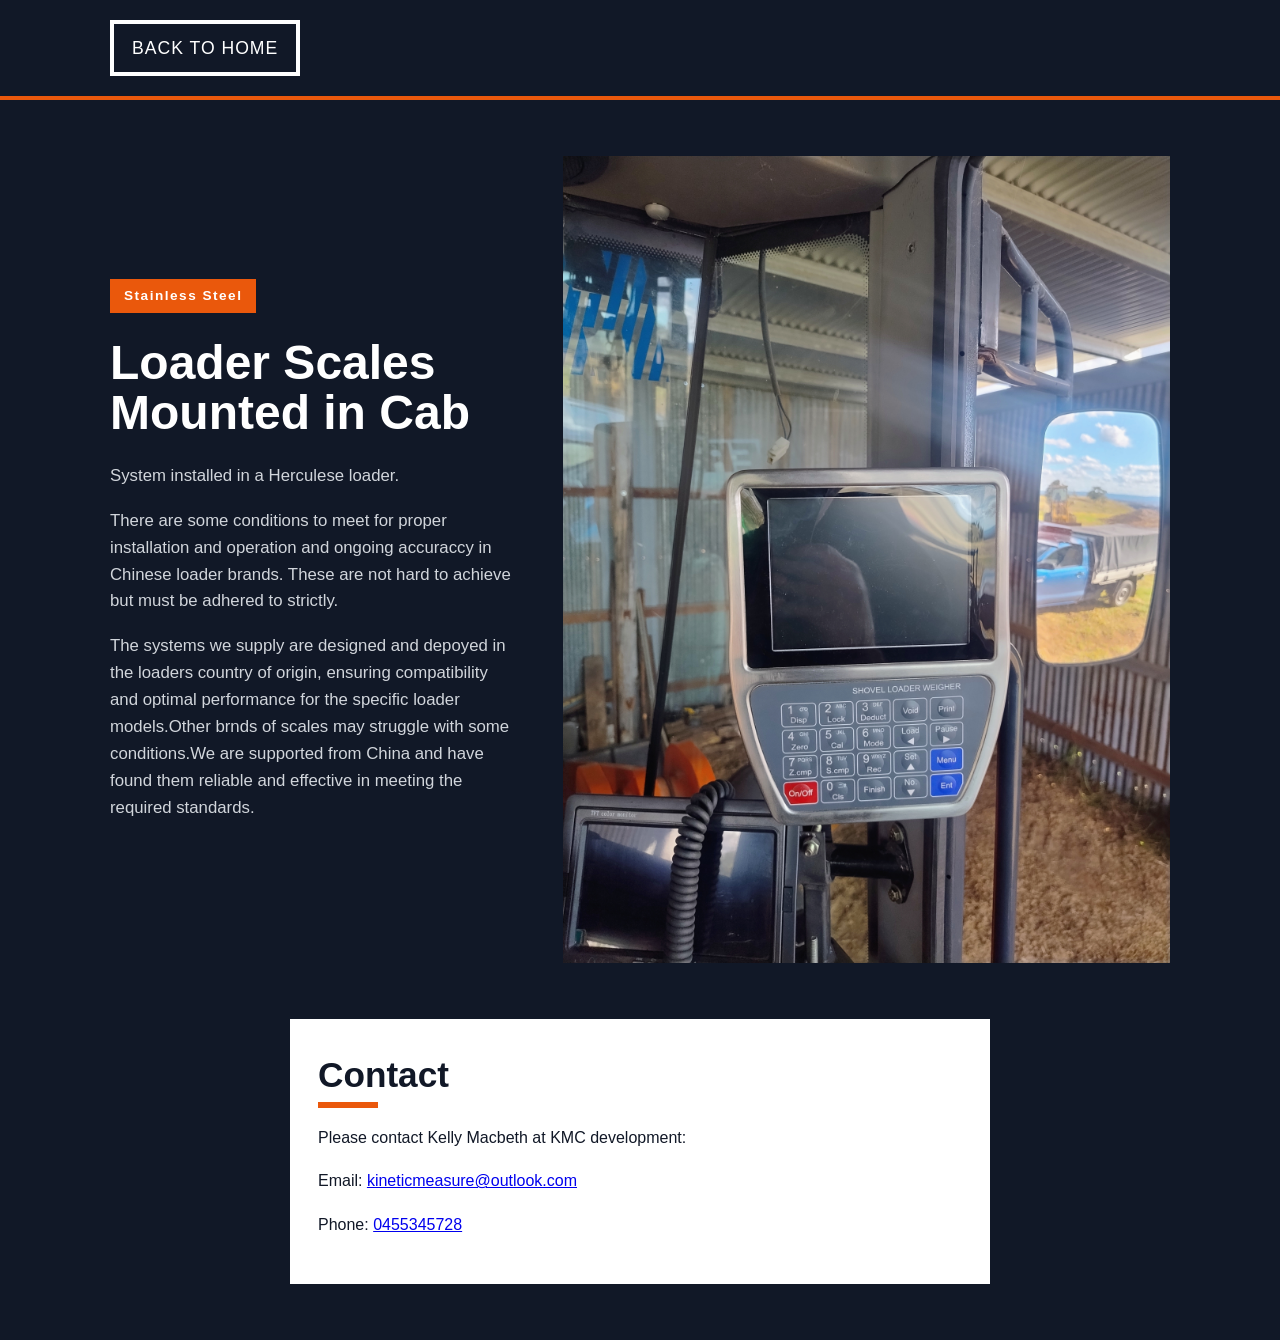
==== showcase.html @ 16864ab4 "Initial site" ====
<!DOCTYPE html>
<html lang="en">
<head>
    <meta charset="UTF-8">
    <meta name="viewport" content="width=device-width, initial-scale=1.0">
    <title>Portable Boom | Volume to Weight Scanners</title>
    <link rel="stylesheet" href="style.css">
</head>
<body class="showcase-page">
    <nav class="showcase-nav" aria-label="Page navigation">
        <div class="container">
            <a href="index.html" class="btn">Back to home</a>
        </div>
    </nav>

    <main class="showcase-layout container">
        <section class="showcase-copy" aria-labelledby="boom-title">
            <span class="badge">Stainless Steel</span>
            <h1 id="boom-title">Loader Scales Mounted in Cab </h1>
            <p>System installed in a Herculese loader.</p>
            <p>There are some conditions to meet for proper installation and operation and ongoing accuraccy in Chinese loader brands. These are not hard to achieve but must be adhered to strictly.</p>
            <p>The systems we supply are designed and depoyed in the loaders country of origin, ensuring compatibility and optimal performance for the specific loader models.Other brnds of scales may struggle with some conditions.We are supported from China and have found them reliable and effective in meeting the required standards.</p>
        </section>
        <img class="showcase-image" src="BudgetLoader.jpg" alt="Portable boom weighing system">
    </main>

    <section id="contact-info" class="order-info" aria-labelledby="contact-title">
        <h2 id="contact-title">Contact</h2>
        <p>Please contact Kelly Macbeth at KMC development:</p>
        <p>Email: <a href="mailto:kineticmeasure@outlook.com">kineticmeasure@outlook.com</a></p>
        <p>Phone: <a href="tel:0455345728">0455345728</a></p>
    </section>

</body>
</html>
---- style.css ----
/* --- RESET & DESIGN VARIABLE SYSTEM --- */
* {
    margin: 0;
    padding: 0;
    box-sizing: border-box;
}

:root {
    --bg-clean: #f9fafb;      /* Bright, modern slate white */
    --primary-trade: #ea580c; /* High-vis safety orange / amber */
    --steel: #111827;         /* Deep structural steel charcoal */
    --plaster: #ffffff;
    --border-thick: 4px;      /* Heavy industrial lines */
}

body {
    font-family: 'Impact', 'Arial Black', sans-serif; /* Hard-hitting headers */
    background-color: var(--bg-clean);
    color: var(--steel);
    line-height: 1.6;
}

.container {
    max-width: 1100px;
    margin: 0 auto;
    padding: 50px 20px;
}

/* --- HERO BLOCK --- */
.hero {
    background-color: var(--steel);
    color: var(--plaster);
    text-align: left;
    padding: 100px 20px;
    border-bottom: var(--border-thick) solid var(--primary-trade);
}

.badge {
    background-color: var(--primary-trade);
    color: var(--plaster);
    font-family: sans-serif;
    font-size: 0.85rem;
    padding: 6px 14px;
    font-weight: 900;
    letter-spacing: 1.5px;
    display: inline-block;
    margin-bottom: 25px;
}

.hero h1 {
    font-size: 4rem;
    letter-spacing: 0.5px;
    line-height: 1.1;
    margin-bottom: 20px;
}

.hero p {
    font-family: Arial, sans-serif;
    font-size: 1.25rem;
    max-width: 700px;
    color: #9ca3af;
    margin-bottom: 35px;
}

/* --- VALUE SUB-BAR --- */
.value-bar {
    background-color: #f3f4f6;
    border-bottom: var(--border-thick) solid var(--steel);
}

.value-grid {
    display: grid;
    grid-template-columns: repeat(auto-fit, minmax(280px, 1fr));
    gap: 20px;
    padding: 25px 20px;
    font-family: sans-serif;
    font-size: 1rem;
}

/* --- BUTTON ELEMENTS --- */
.btn {
    display: inline-block;
    padding: 18px 36px;
    font-size: 1.1rem;
    text-decoration: none;
    text-transform: uppercase;
    border: var(--border-thick) solid var(--steel);
    letter-spacing: 1px;
    transition: transform 0.05s ease;
}

.btn-primary {
    background-color: var(--primary-trade);
    color: var(--plaster);
    border-color: var(--primary-trade);
}

.btn-secondary {
    background-color: transparent;
    color: var(--steel);
}

.btn:hover {
    transform: translate(-2px, -2px);
}

/* --- INDUSTRIAL SERVICE CARDS --- */
h2 {
    font-size: 2.8rem;
    margin-bottom: 35px;
    position: relative;
    display: inline-block;
}

h2::after {
    content: '';
    position: absolute;
    left: 0;
    bottom: -5px;
    width: 60px;
    height: 6px;
    background-color: var(--primary-trade);
}

.grid {
    display: grid;
    grid-template-columns: repeat(auto-fit, minmax(320px, 1fr));
    gap: 40px;
}

.card {
    background: var(--plaster);
    border: var(--border-thick) solid var(--steel);
    padding: 35px;
    box-shadow: 10px 10px 0px var(--steel); /* Brutalist builder shadow */
}

.card h3 {
    font-size: 2rem;
    margin-bottom: 15px;
    color: var(--steel);
}

.card p {
    font-family: sans-serif;
    color: #4b5563;
    margin-bottom: 25px;
}

.card-image {
    display: block;
    width: 100%;
    height: auto;
    border: 2px solid var(--steel);
}

.card ul {
    list-style: none;
    font-family: sans-serif;
    font-weight: bold;
}

.card li {
    margin-bottom: 12px;
    color: var(--steel);
}

/* --- PAYPAL BOX --- */
.paypal-box {
    border: 4px dashed var(--steel);
    background-color: #fff7ed;
    padding: 40px;
    text-align: center;
    box-shadow: 6px 6px 0px var(--primary-trade);
}

.paypal-box h4 {
    font-size: 1.8rem;
    margin-bottom: 10px;
}

.paypal-box p {
    font-family: sans-serif;
    margin-bottom: 25px;
}

/* --- FOOTER --- */
footer {
    background-color: var(--steel);
    color: #6b7280;
    text-align: center;
    padding: 40px 20px;
    font-family: sans-serif;
    font-size: 0.9rem;
    border-top: var(--border-thick) solid var(--steel);
}

/* --- PORTABLE BOOM SHOWCASE PAGE --- */
.showcase-page {
    min-height: 100vh;
    background-color: var(--steel);
    color: var(--plaster);
}

.showcase-nav {
    padding: 20px;
    border-bottom: var(--border-thick) solid var(--primary-trade);
}

.showcase-nav .container {
    padding: 0 20px;
}

.showcase-nav .btn {
    padding: 10px 18px;
    color: var(--plaster);
    border-color: var(--plaster);
}

.showcase-layout {
    min-height: calc(100vh - 88px);
    display: grid;
    grid-template-columns: minmax(280px, 0.8fr) minmax(0, 1.2fr);
    align-items: center;
    gap: 48px;
    padding-top: 56px;
    padding-bottom: 56px;
}

.showcase-copy h1 {
    font-size: 3rem;
    line-height: 1.05;
    margin-bottom: 24px;
}

.showcase-copy p {
    color: #d1d5db;
    font-family: Arial, sans-serif;
    font-size: 1.05rem;
    margin-bottom: 18px;
}

.showcase-image {
    display: block;
    width: 100%;
    margin: 0 auto;
    object-fit: contain;
}

.order-info {
    max-width: 700px;
    margin: 0 auto 56px;
    padding: 28px;
    background: var(--plaster);
    color: var(--steel);
    font-family: Arial, sans-serif;
}

.order-info h2 {
    font-family: 'Impact', 'Arial Black', sans-serif;
    font-size: 2.2rem;
    margin-bottom: 22px;
}

.order-info p {
    margin-bottom: 18px;
}

.order-form {
    display: grid;
    gap: 18px;
    margin: 28px 0 36px;
}

.form-field {
    display: grid;
    gap: 6px;
}

.form-field label {
    font-weight: 700;
}

.form-field input,
.form-field textarea {
    width: 100%;
    padding: 12px;
    border: 2px solid #9ca3af;
    border-radius: 2px;
    color: var(--steel);
    font: inherit;
}

.form-field input:focus,
.form-field textarea:focus {
    outline: 3px solid var(--primary-trade);
    outline-offset: 2px;
}

.form-submit {
    justify-self: start;
    padding: 14px 20px;
    border: 2px solid var(--steel);
    background: var(--primary-trade);
    color: var(--plaster);
    font: inherit;
    font-weight: 700;
    cursor: pointer;
}

.form-submit:hover {
    background: var(--steel);
}

.punter-box {
    margin-top: 28px;
    padding: 20px;
    background: #f7f7f7;
    border: 2px solid #d1d5db;
}

.punter-box h3 {
    margin-bottom: 8px;
    font-family: 'Impact', 'Arial Black', sans-serif;
}

.punter-box p {
    margin-bottom: 0;
}

@media (max-width: 700px) {
    .container {
        padding: 38px 16px;
    }

    .hero {
        padding: 64px 16px;
    }

    .hero h1 {
        font-size: 2.5rem;
    }

    .hero p {
        font-size: 1.1rem;
    }

    .badge {
        font-size: 0.75rem;
        letter-spacing: 1px;
    }

    .btn {
        width: 100%;
        padding: 15px 18px;
        text-align: center;
    }

    h2 {
        font-size: 2.25rem;
        margin-bottom: 28px;
    }

    .grid {
        grid-template-columns: minmax(0, 1fr);
        gap: 28px;
    }

    .value-grid {
        grid-template-columns: minmax(0, 1fr);
        gap: 16px;
        padding: 24px 16px;
    }

    .card {
        padding: 24px;
        box-shadow: 6px 6px 0 var(--steel);
    }

    .card h3 {
        font-size: 1.7rem;
    }

    .showcase-nav {
        padding: 14px 16px;
    }

    .showcase-nav .container {
        padding: 0;
    }

    .showcase-nav .btn {
        width: auto;
    }

    .showcase-layout {
        grid-template-columns: minmax(0, 1fr);
        gap: 32px;
        padding-top: 38px;
        padding-bottom: 38px;
    }

    .showcase-copy h1 {
        font-size: 2.35rem;
    }

    .order-info {
        margin: 0 16px 38px;
        padding: 22px;
    }
}
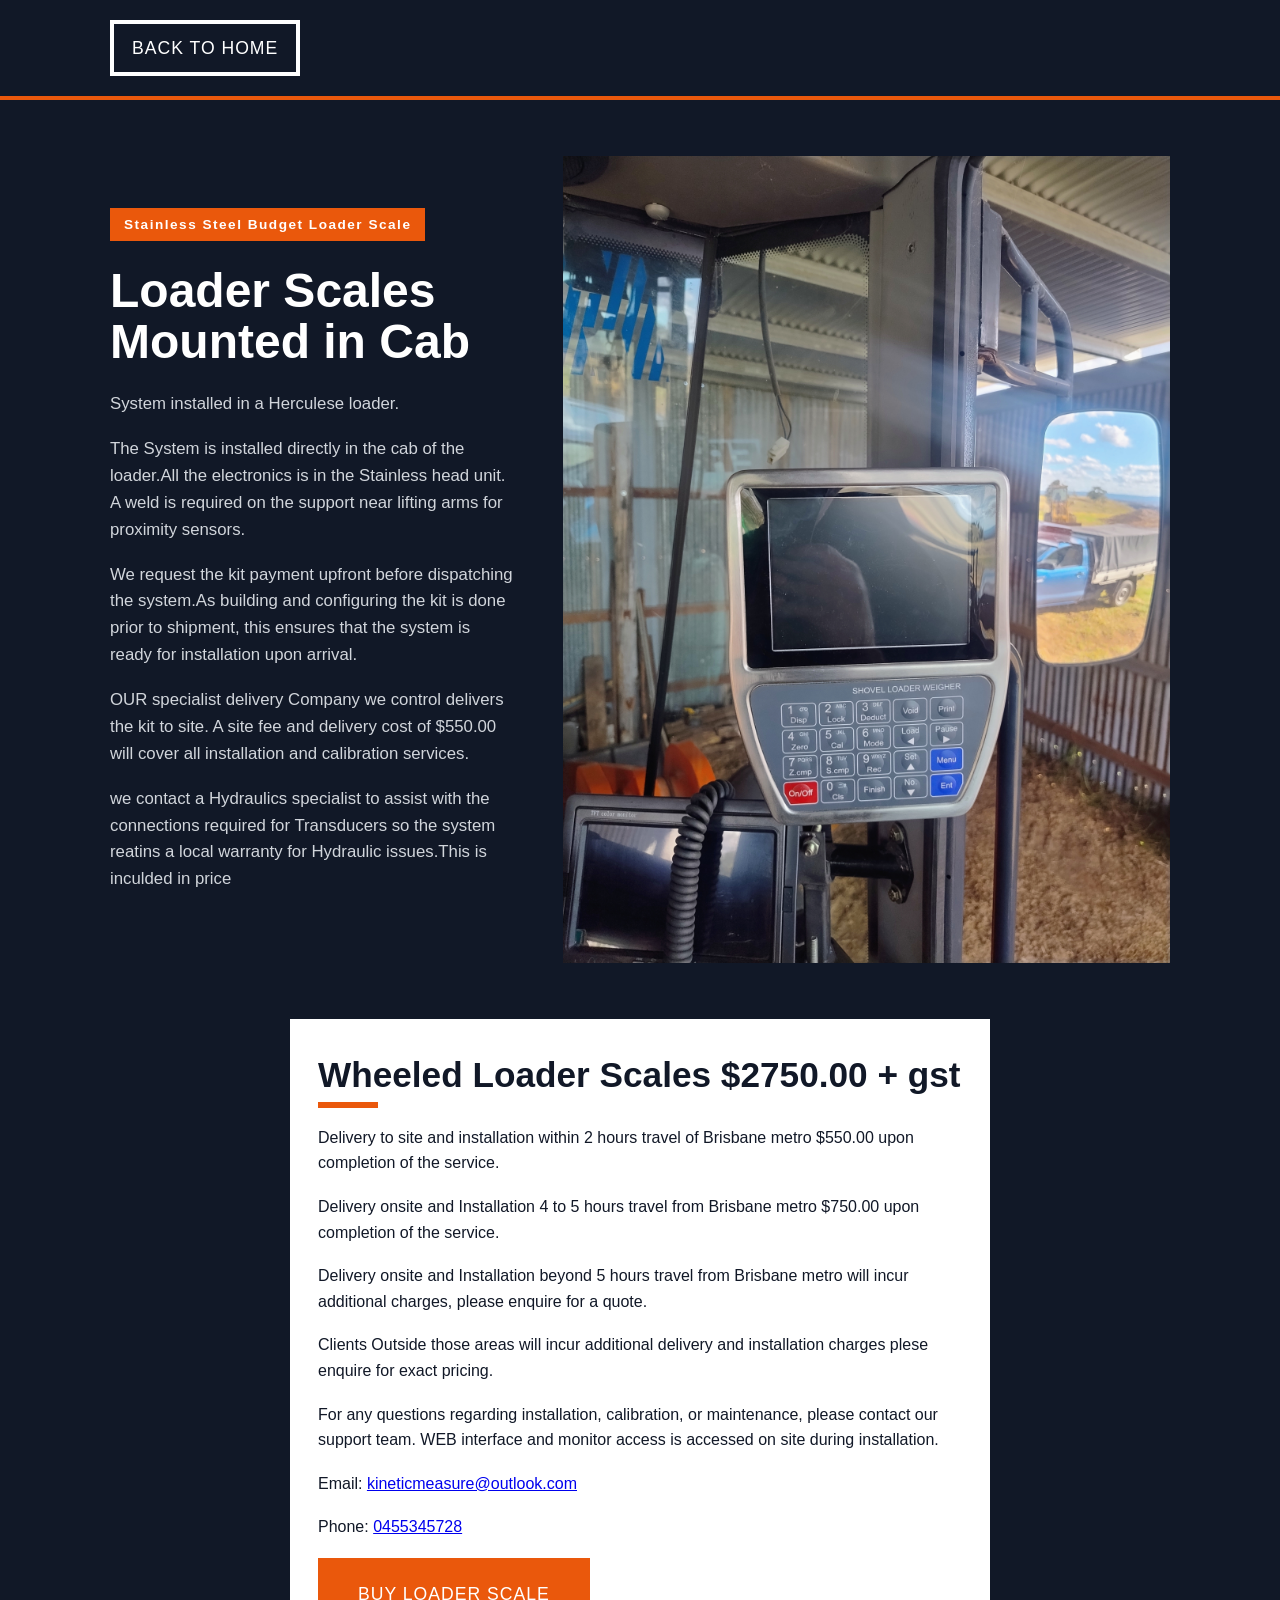
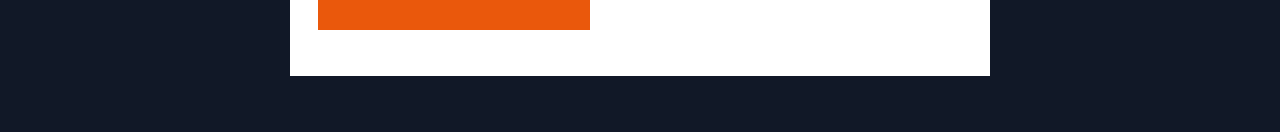
==== commit 91db52c1: "Update loader scales site pages and add payment page Co-authored-by: Copilot <223556219+Copilot@user" ====
--- a/showcase.html
+++ b/showcase.html
@@ -3,7 +3,7 @@
 <head>
     <meta charset="UTF-8">
     <meta name="viewport" content="width=device-width, initial-scale=1.0">
-    <title>Portable Boom | Volume to Weight Scanners</title>
+    <title>Loader Scales | Web Monitoring</title>
     <link rel="stylesheet" href="style.css">
 </head>
 <body class="showcase-page">
@@ -15,21 +15,28 @@
 
     <main class="showcase-layout container">
         <section class="showcase-copy" aria-labelledby="boom-title">
-            <span class="badge">Stainless Steel</span>
+            <span class="badge">Stainless Steel Budget Loader Scale</span>
             <h1 id="boom-title">Loader Scales Mounted in Cab </h1>
             <p>System installed in a Herculese loader.</p>
-            <p>There are some conditions to meet for proper installation and operation and ongoing accuraccy in Chinese loader brands. These are not hard to achieve but must be adhered to strictly.</p>
-            <p>The systems we supply are designed and depoyed in the loaders country of origin, ensuring compatibility and optimal performance for the specific loader models.Other brnds of scales may struggle with some conditions.We are supported from China and have found them reliable and effective in meeting the required standards.</p>
+            <p>The System is installed directly in the cab of the loader.All the electronics is in the Stainless head unit. A weld is required on the support near lifting arms for proximity sensors.</p>
+            <p>We request the kit payment upfront before dispatching the system.As building and configuring the kit is done prior to shipment, this ensures that the system is ready for installation upon arrival.</p>
+            <p>OUR specialist delivery Company we control delivers the kit to site. A site fee and delivery cost of $550.00 will cover all installation and calibration services.</p>
+            <p>we contact a Hydraulics specialist to assist with the connections required for Transducers so the system reatins a local warranty for Hydraulic issues.This is inculded in price</p>
         </section>
         <img class="showcase-image" src="BudgetLoader.jpg" alt="Portable boom weighing system">
     </main>
 
     <section id="contact-info" class="order-info" aria-labelledby="contact-title">
-        <h2 id="contact-title">Contact</h2>
-        <p>Please contact Kelly Macbeth at KMC development:</p>
+        <h2 id="contact-title">Wheeled Loader Scales $2750.00 + gst</h2>
+        <p>Delivery to site and installation within 2 hours travel of Brisbane metro $550.00 upon completion of the service.</p>
+        <p>Delivery onsite and Installation 4 to 5 hours travel from Brisbane metro $750.00 upon completion of the service.</p>
+        <p>Delivery onsite and Installation beyond 5 hours travel from Brisbane metro will incur additional charges, please enquire for a quote.</p>
+        <p>Clients Outside those areas will incur additional delivery and installation charges plese enquire for exact pricing.</p>
+        <p>For any questions regarding installation, calibration, or maintenance, please contact our support team. WEB interface and monitor access is accessed on site during installation.</p>
         <p>Email: <a href="mailto:kineticmeasure@outlook.com">kineticmeasure@outlook.com</a></p>
         <p>Phone: <a href="tel:0455345728">0455345728</a></p>
-    </section>
+        <p><a href="payment.html#payment" class="btn btn-primary">BUY LOADER SCALE</a></p>
+            </section>
 
 </body>
 </html>
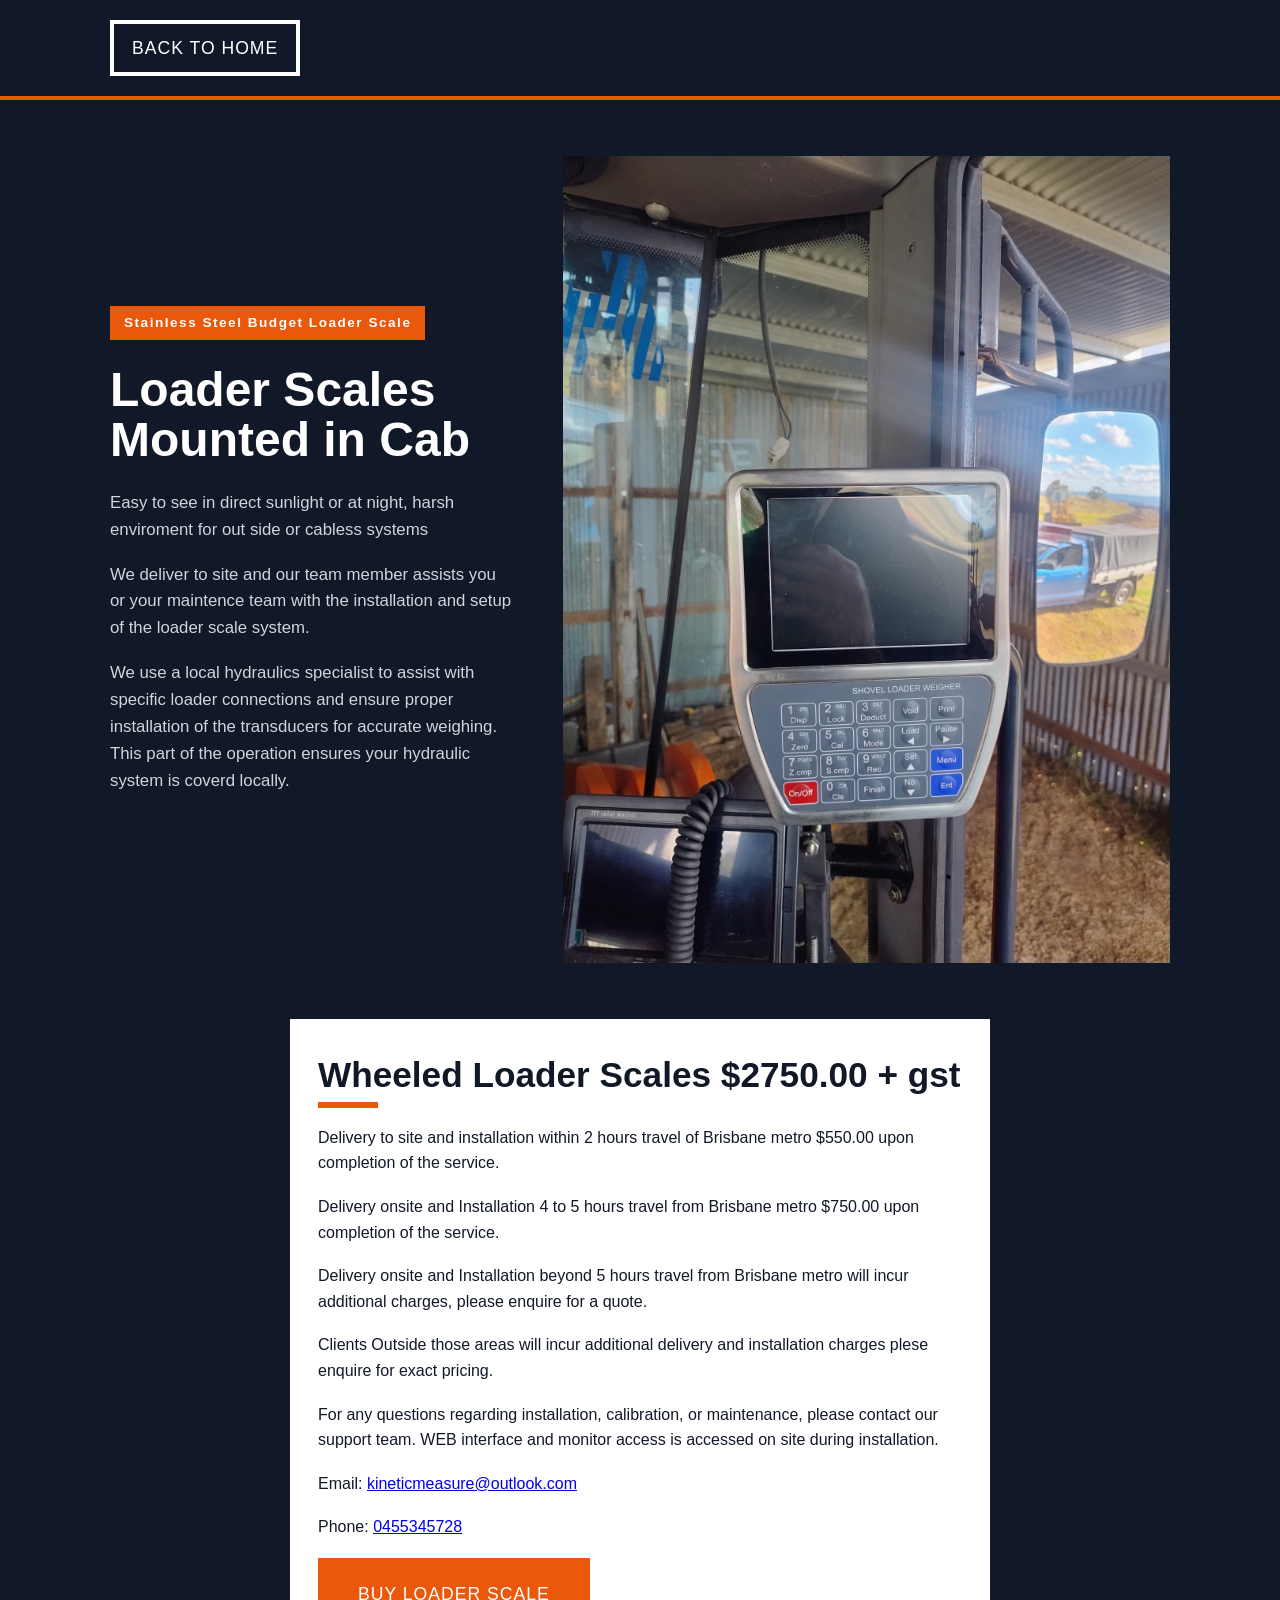
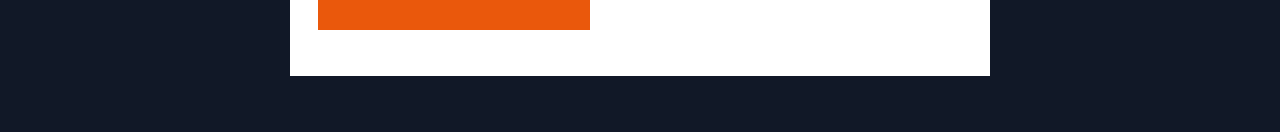
==== commit f1bcc105: "Add comprehensive SEO strategy with industry and location pages - Create 3 industry-focused pages (M" ====
--- a/showcase.html
+++ b/showcase.html
@@ -17,11 +17,9 @@
         <section class="showcase-copy" aria-labelledby="boom-title">
             <span class="badge">Stainless Steel Budget Loader Scale</span>
             <h1 id="boom-title">Loader Scales Mounted in Cab </h1>
-            <p>System installed in a Herculese loader.</p>
-            <p>The System is installed directly in the cab of the loader.All the electronics is in the Stainless head unit. A weld is required on the support near lifting arms for proximity sensors.</p>
-            <p>We request the kit payment upfront before dispatching the system.As building and configuring the kit is done prior to shipment, this ensures that the system is ready for installation upon arrival.</p>
-            <p>OUR specialist delivery Company we control delivers the kit to site. A site fee and delivery cost of $550.00 will cover all installation and calibration services.</p>
-            <p>we contact a Hydraulics specialist to assist with the connections required for Transducers so the system reatins a local warranty for Hydraulic issues.This is inculded in price</p>
+            <p>Easy to see in direct sunlight or at night, harsh enviroment for out side or cabless systems</p></p>
+            <p> We deliver to site and our team member assists you or your maintence team with the installation and setup of the loader scale system.</p>
+            <p> We use a local hydraulics specialist to assist with specific loader connections and ensure proper installation of the transducers for accurate weighing. This part of the operation ensures your hydraulic system is coverd locally.</p>
         </section>
         <img class="showcase-image" src="BudgetLoader.jpg" alt="Portable boom weighing system">
     </main>
--- a/style.css
+++ b/style.css
@@ -89,6 +89,31 @@
     transition: transform 0.05s ease;
 }
 
+.btn-info-corner {
+    position: fixed;
+    top: 20px;
+    right: 20px;
+    display: inline-flex;
+    align-items: center;
+    justify-content: center;
+    width: 100px;
+    height: 100px;
+    background-color: var(--primary-trade);
+    color: var(--plaster);
+    text-decoration: none;
+    font-size: 2.5rem;
+    border: var(--border-thick) solid var(--primary-trade);
+    border-radius: 50%;
+    z-index: 1000;
+    transition: transform 0.05s ease, box-shadow 0.3s ease;
+    box-shadow: 0 4px 8px rgba(0, 0, 0, 0.2);
+}
+
+.btn-info-corner:hover {
+    transform: translate(-2px, -2px);
+    box-shadow: 0 6px 12px rgba(0, 0, 0, 0.3);
+}
+
 .btn-primary {
     background-color: var(--primary-trade);
     color: var(--plaster);
@@ -133,11 +158,13 @@
     border: var(--border-thick) solid var(--steel);
     padding: 35px;
     box-shadow: 10px 10px 0px var(--steel); /* Brutalist builder shadow */
+    display: flex;
+    flex-direction: column;
 }
 
 .card h3 {
     font-size: 2rem;
-    margin-bottom: 15px;
+    margin-bottom: 5px;
     color: var(--steel);
 }
 
@@ -151,7 +178,19 @@
     display: block;
     width: 100%;
     height: auto;
+    max-width: 100%;
     border: 2px solid var(--steel);
+    order: -1;
+    object-fit: cover;
+}
+
+.card-image-bottom {
+    display: block;
+    width: 100%;
+    height: auto;
+    max-width: 100%;
+    border: 2px solid var(--steel);
+    object-fit: cover;
 }
 
 .card ul {
